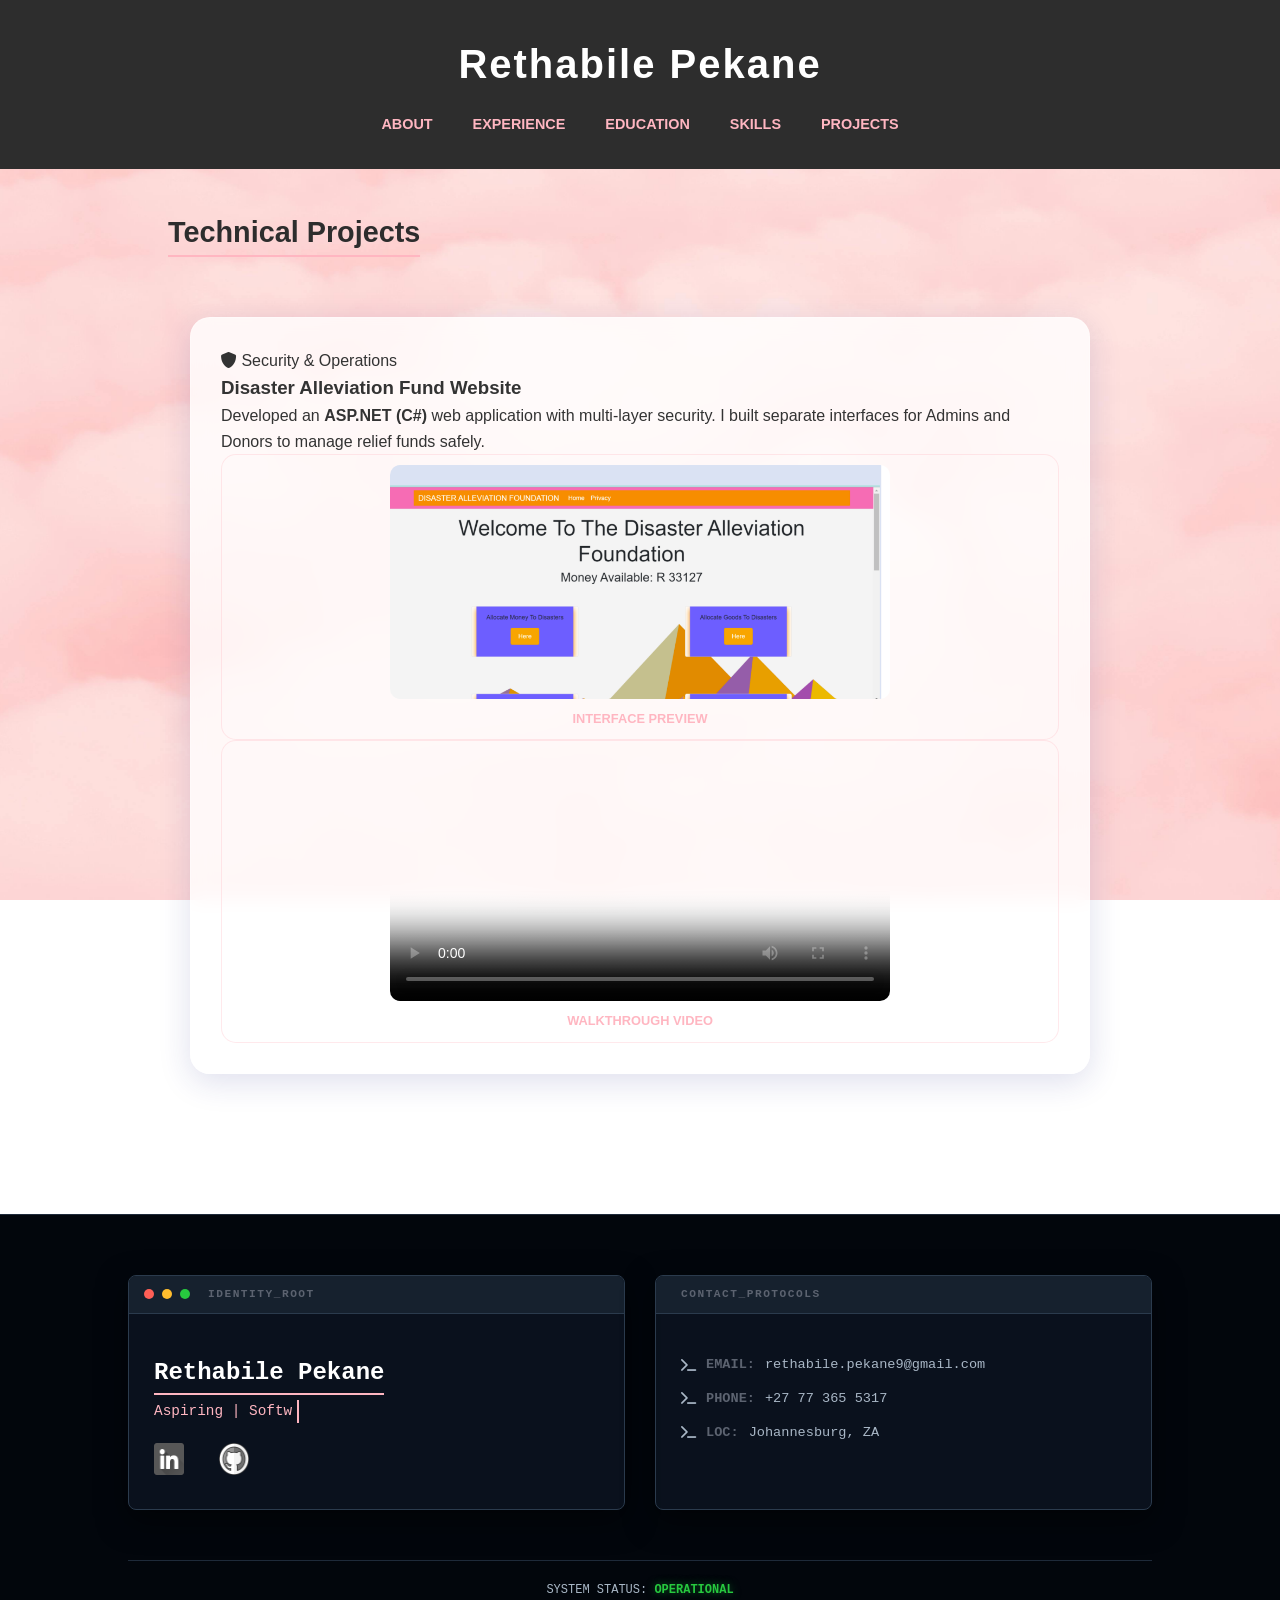
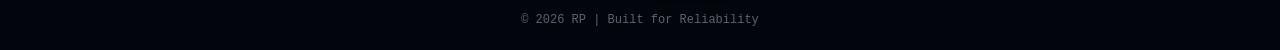
==== Projects.html @ 4905043a "Portfolio Build: Removed large video to allow deploy" ====
<!DOCTYPE html>
<html lang="en">
<head>
    <meta charset="UTF-8">
    <meta name="viewport" content="width=device-width, initial-scale=1.0">
    <title>Projects | Rethabile Pekane</title>
    <link rel="stylesheet" href="https://cdnjs.cloudflare.com/ajax/libs/font-awesome/6.0.0/css/all.min.css">
    <link rel="stylesheet" href="Style.css">
</head>
<body>

    <header>
        <h1>Rethabile Pekane</h1>
        <nav>
            <ul>
                <li><a href="Index.html">About</a></li>
                <li><a href="Experience.html">Experience</a></li>
                <li><a href="Education.html">Education</a></li>
                <li><a href="Skills.html">Skills</a></li>
                <li><a href="Projects.html">Projects</a></li>
            </ul>
        </nav>
    </header>

    <main class="projects-container">
        <h2 class="section-title">Technical Projects</h2>

        <section class="glass-card project-card">
            <div class="project-content">
                <div class="project-text">
                    <span class="category-tag"><i class="fas fa-shield-alt"></i> Security & Operations</span>
                    <h3>Disaster Alleviation Fund Website</h3>
                    <p>Developed an <strong>ASP.NET (C#)</strong> web application with multi-layer security. I built separate interfaces for Admins and Donors to manage relief funds safely.</p>
                    
                    <div class="media-box">
                        <img src="Images/Image3.png" alt="Foundation Website Screenshot" class="project-img">
                        <p class="caption">Interface Preview</p>
                    </div>

                    <div class="media-box">
                        <div class="video-container">
                            <video controls poster="images/video-thumbnail.jpg" class="project-video">
                                <source src="Videos/Video1.mp4" type="video/mp4">
                                Your browser does not support the video tag.
                            </video>
                        </div>
                        <p class="caption">Walkthrough Video</p>
                    </div>
                </div>
            </div>
        </section>
    </main>

    <footer class="advanced-footer">
        <div class="footer-grid">
            
            <div class="footer-node" id="identity-node">
                <div class="terminal-header">
                    <span class="dot red"></span>
                    <span class="dot yellow"></span>
                    <span class="dot green"></span>
                    <span class="node-title">IDENTITY_ROOT</span>
                </div>
                <div class="node-content">
                    <h2>Rethabile Pekane</h2>
                    <p class="typing-text">Software Developer | SRE Enthusiast</p>
                    
                    <div class="footer-socials">
                        <a href="https://www.linkedin.com/in/rethabile-pekane-866218201" target="_blank">
                            <img src="Icons/Icon 2.png" alt="LinkedIn" class="js-hover-icon">
                        </a>
                        
                        <a href="https://github.com/Rethabile0909" target="_blank">
                            <img src="Icons/Icon1.png" alt="GitHub" class="js-hover-icon">
                        </a>
                    </div>
                </div>
            </div>

            <div class="footer-node" id="contact-node">
                <div class="terminal-header">
                    <span class="node-title">CONTACT_PROTOCOLS</span>
                </div>
                <div class="node-content">
                    <ul class="contact-list">
                        <li>
                            <i class="fas fa-terminal"></i> 
                            <span class="label">EMAIL:</span> 
                            <a href="mailto:rethabile.pekane9@gmail.com">rethabile.pekane9@gmail.com</a>
                        </li>
                        <li>
                            <i class="fas fa-terminal"></i> 
                            <span class="label">PHONE:</span> 
                            <a href="tel:+27773655317">+27 77 365 5317</a>
                        </li>
                        <li>
                            <i class="fas fa-terminal"></i> 
                            <span class="label">LOC:</span> 
                            <span id="location-status">Johannesburg, ZA</span>
                        </li>
                    </ul>
                </div>
            </div>

        </div>

        <div class="footer-bottom-bar">
            <div class="status-wrapper">
                <p>SYSTEM STATUS: <span class="status-online">OPERATIONAL</span></p>
                <p class="copyright">&copy; 2026 RP | Built for Reliability</p>
            </div>
        </div>
    </footer>

    <script src="Script.js"></script>
</body>
</html>
---- Style.css ----
/* 1. The Smooth Scroll Logic */
html {
    scroll-behavior: smooth;
}

/* 2. Terminal Footer Styling (Ensure this is in your file) */
.advanced-footer {
    background: #1a1a1a;
    color: #00ff41; /* Classic Terminal Green */
    padding: 40px 20px;
    font-family: 'Courier New', Courier, monospace;
}

.terminal-header {
    border-bottom: 1px solid #333;
    padding-bottom: 10px;
    margin-bottom: 15px;
    display: flex;
    align-items: center;
}

.dot {
    height: 12px;
    width: 12px;
    border-radius: 50%;
    display: inline-block;
    margin-right: 8px;
}

.red { background-color: #ff5f56; }
.yellow { background-color: #ffbd2e; }
.green { background-color: #27c93f; }

.node-title {
    margin-left: 10px;
    font-weight: bold;
    color: #888;
}

.footer-socials img {
    width: 30px;
    margin-right: 15px;
    filter: grayscale(100%);
    transition: 0.3s;
}

.footer-socials img:hover {
    filter: grayscale(0%);
    transform: scale(1.1);
}

/* --- 1. GENERAL RESET --- */
* {
    margin: 0;
    padding: 0;
    box-sizing: border-box;
}

body {
    font-family: 'Segoe UI', Tahoma, Geneva, Verdana, sans-serif;
    line-height: 1.6;
    background-image: url('Images/Image1.jpg'); /* Your pink background */
    background-size: cover;
    background-position: center;
    background-attachment: fixed;
    color: #333;
}

/* --- 2. HEADER & NAVIGATION --- */
header {
    background: #2d2d2d;
    color: #fff;
    padding: 2rem 0;
    text-align: center;
    position: sticky;
    top: 0;
    z-index: 1000;
}

header h1 {
    margin-bottom: 15px;
    font-size: 2.5rem;
    letter-spacing: 2px;
}

nav ul {
    list-style: none;
    display: flex;
    justify-content: center;
    gap: 40px;
}

nav a {
    color: #ffb6c1; /* Pink links */
    text-decoration: none;
    font-weight: bold;
    text-transform: uppercase;
    font-size: 0.9rem;
    transition: 0.3s;
}

nav a:hover {
    color: #fff;
    text-shadow: 0 0 10px #ffb6c1;
}

/* --- 3. GLASS CARD (Used on all pages) --- */
section, .glass-card {
    -webkit-backdrop-filter: blur(10px);
    backdrop-filter: blur(10px);
    max-width: 900px;
    margin: 40px auto;
    padding: 40px;
    background: rgba(255, 255, 255, 0.8); 
    /* Semi-transparent white */
    backdrop-filter: blur(10px);          /* Frosted effect */
    border-radius: 20px;
    border: 1px solid rgba(255, 255, 255, 0.3);
    box-shadow: 0 8px 32px 0 rgba(31, 38, 135, 0.15);
}

h2, .section-title {
    color: #2d2d2d;
    border-bottom: 2px solid #ffb6c1; /* Pink underline from screenshot */
    display: inline-block;
    margin-bottom: 20px;
    font-size: 1.8rem;
}

/* --- 4. EXPERIENCE PAGE DETAILS --- */
.job-box h3 {
    font-size: 1.5rem;
    color: #2d2d2d;
    margin-top: -10px;
    margin-bottom: 5px;
}

.job-meta {
    margin-bottom: 10px;
    color: #666;
    font-weight: 500;
}

.job-details {
    padding-left: 20px;
    margin-top: 15px;
}

.job-details li {
    margin-bottom: 10px;

}
/* New class for your purple dates/company */
.text-purple {
    color: #800080; /* Classic Purple */
    font-weight: 600;
}

/* Adjusts the meta info (dates/college) spacing */
.job-meta {
    margin-bottom: 15px;
    line-height: 1.4;
}

/* --- GITHUB SECTION STYLING --- */

/* This handles the spacing for the entire paragraph */
.github-container {
    margin-top: 30px;
    font-size: 1.1rem;
    color: #444;
}

/* This handles the look of the actual clickable link */
.github-link {
    color: #ffb6c1; /* Your signature pink */
    text-decoration: underline;
    font-weight: bold;
    transition: 0.3s;
}

.github-link:hover {
    color: #800080; /* Changes to your purple on hover */
    text-shadow: 0 0 5px rgba(255, 182, 193, 0.5);
}
/* --- 5. JAVASCRIPT REVEAL ANIMATIONS --- */
.reveal-hidden {
    opacity: 0;
    transform: translateY(20px);
    transition: all 0.7s ease-out;
}

.reveal-visible {
    opacity: 1;
    transform: translateY(0);
}
/* --- ANIMATION STATES --- */

/* Initial state: Invisible and pushed down 20px */
.reveal-hidden {
    opacity: 0;
    transform: translateY(20px);
    transition: all 0.8s ease-out; /* This creates the smooth 0.8 second glide */
}

/* Final state: Fully visible and in its correct position */
.reveal-visible {
    opacity: 1;
    transform: translateY(0);
}
/* --- EDUCATION PAGE "POP" STYLES --- */

.subtitle {
    display: block;
    margin-bottom: 40px;
    color: #666;
    font-style: italic;
}

/* The Timeline Vertical Line */
.timeline {
    position: relative;
    padding-left: 30px;
    border-left: 2px solid #ffb6c1; /* The pink line */
    margin-left: 10px;
}

.timeline-item {
    position: relative;
    margin-bottom: 40px;
}

/* The Glowing Dots on the line */
.timeline-dot {
    position: absolute;
    left: -41px;
    top: 5px;
    width: 20px;
    height: 20px;
    background: #1a1a2e;
    border: 3px solid #ffb6c1;
    border-radius: 50%;
    box-shadow: 0 0 10px rgba(255, 182, 193, 0.8);
}

/* Skill Tags (The "Badges") */
.edu-tags {
    margin-top: 15px;
    display: flex;
    flex-wrap: wrap;
    gap: 8px;
}

.edu-tags span {
    background: rgba(128, 0, 128, 0.1); /* Light purple tint */
    color: #800080; /* Your purple */
    padding: 4px 12px;
    border-radius: 15px;
    font-size: 0.8rem;
    font-weight: bold;
    border: 1px solid rgba(128, 0, 128, 0.2);
    transition: 0.3s;
}

.edu-tags span:hover {
    background: #ffb6c1;
    color: #1a1a2e;
    transform: scale(1.1);
}
/* --- SKILLS PAGE GRID STYLES --- */

.skills-container {
    padding: 60px 10%;
    max-width: 1100px;
    margin: 0 auto;
}

.skills-grid {
    display: grid;
    grid-template-columns: repeat(auto-fit, minmax(300px, 1fr));
    gap: 25px;
    margin-top: 30px;
}

/* Individual Skill Card Adjustments */
.skill-category {
    text-align: center;
    transition: transform 0.3s ease;
}

.skill-category:hover {
    transform: translateY(-10px); /* Lifts the whole card on hover */
}

.category-icon {
    font-size: 2.5rem;
    margin-bottom: 15px;
}

/* The Skill Badges (Pills) */
.badge-container {
    display: flex;
    flex-wrap: wrap;
    justify-content: center;
    gap: 10px;
    margin-top: 20px;
}

.skill-badge {
    background: #1a1a2e; /* Dark navy */
    color: #ffb6c1;      /* Your signature pink */
    padding: 8px 16px;
    border-radius: 25px;
    font-size: 0.85rem;
    font-weight: 600;
    border: 1px solid #ffb6c1;
    transition: 0.4s;
}

.skill-badge:hover {
    background: #ffb6c1;
    color: #1a1a2e;
    cursor: default;
}
/* --- PROJECTS PAGE LAYOUT --- */

.projects-container {
    padding: 40px 10%;
    max-width: 1200px;
    margin: 0 auto; /* Centers the whole page content */
}

/* The card holding your project info */
.project-card {
    margin-bottom: 50px;
    padding: 30px;
}

/* Flexbox puts text on one side and media on the other */
.project-content {
    display: flex;
    gap: 40px;
    align-items: flex-start; /* Aligns items to the top */
    flex-wrap: wrap; /* Stacks them on mobile phones */
}

.project-text {
    flex: 1; /* Takes up half the space */
    min-width: 300px;
}

/* --- THE MEDIA FIX (Video and Image) --- */

.project-media {
    flex: 1; /* Takes up the other half */
    min-width: 300px;
    display: flex;
    flex-direction: column; /* Puts image on top of video */
    gap: 20px;
}

.media-box {
    background: rgba(255, 255, 255, 0.05); /* Slight glass look */
    border-radius: 15px;
    padding: 10px;
    border: 1px solid rgba(255, 182, 193, 0.3); /* Pink border */
    text-align: center;
}

/* This rule stops the video and image from filling the whole screen */
.project-img, 
.project-video {
    width: 100%;       /* Fills the media-box only */
    max-width: 500px;  /* Never gets bigger than this */
    height: auto;      /* Keeps the original shape */
    border-radius: 10px;
    display: block;
    margin: 0 auto;    /* Centers it inside the box */
}

/* Small text under the media */
.caption {
    font-size: 0.8rem;
    color: #ffb6c1;
    margin-top: 10px;
    font-weight: bold;
    text-transform: uppercase;
}

/* --- THE CYBER-TERMINAL FOOTER --- */
.advanced-footer {
    background: #02060c; /* Deep Space Black */
    padding: 60px 10% 20px;
    color: #a9b7c6; /* Classic IDE Text Color */
    font-family: 'Consolas', 'Monaco', 'Courier New', monospace; 
    border-top: 1px solid #1e2a3a;
    margin-top: 50px;
}

.footer-grid {
    display: flex;
    justify-content: space-between;
    gap: 30px;
    flex-wrap: wrap; /* Ensures it stacks on mobile phones */
}

/* The "Window" Containers */
.footer-node {
    background: rgba(16, 26, 40, 0.6);
    border: 1px solid #2b3b4d;
    border-radius: 8px;
    flex: 1;
    min-width: 320px;
    box-shadow: 0 10px 30px rgba(0, 0, 0, 0.5);
    overflow: hidden;
}

/* The Mac-style Terminal Header */
.terminal-header {
    background: #16212e;
    padding: 10px 15px;
    display: flex;
    align-items: center;
    border-bottom: 1px solid #2b3b4d;
}

.dot { height: 10px; width: 10px; border-radius: 50%; margin-right: 8px; }
.red { background: #ff5f56; }
.yellow { background: #ffbd2e; }
.green { background: #27c93f; }

.node-title {
    font-size: 0.7rem;
    color: #5c6370;
    text-transform: uppercase;
    letter-spacing: 1.5px;
    font-weight: bold;
}

.node-content { padding: 25px; }

.node-content h2 {
    color: #ffffff;
    margin-bottom: 5px;
    font-size: 1.5rem;
}

.typing-text {
    color: #ffb6c1; /* Your signature pink */
    font-size: 0.9rem;
    margin-bottom: 20px;
    border-right: 2px solid #ffb6c1;
    width: fit-content;
    padding-right: 5px;
}

/* Styling your Downloaded Icons */
.footer-socials {
    display: flex;
    gap: 20px;
    margin-top: 15px;
}

.js-hover-icon {
    width: 32px;
    height: 32px;
    filter: brightness(0) invert(1); /* Makes icons white to match the theme */
    transition: all 0.3s cubic-bezier(0.175, 0.885, 0.32, 1.275);
}

.js-hover-icon:hover {
    transform: scale(1.2) rotate(10deg);
    filter: brightness(1) invert(0); /* Returns to original color on hover */
}

/* Contact List Styling */
.contact-list {
    list-style: none;
    padding: 0;
}

.contact-list li {
    margin-bottom: 12px;
    font-size: 0.85rem;
    display: flex;
    align-items: center;
    gap: 10px;
}

.label { color: #5c6370; font-weight: bold; }

.contact-list a {
    color: #a9b7c6;
    text-decoration: none;
    transition: 0.3s;
}

.contact-list a:hover {
    color: #ffffff;
    text-decoration: underline;
}

/* The Bottom Status Bar */
.footer-bottom-bar {
    text-align: center;
    margin-top: 50px;
    padding-top: 20px;
    border-top: 1px solid #1e2a3a;
    font-size: 0.75rem;
}

.status-online {
    color: #27c93f; /* Success Green */
    font-weight: bold;
    text-shadow: 0 0 8px rgba(39, 201, 63, 0.5);
}

.copyright {
    color: #5c6370;
    margin-top: 10px;
}
/* This forces the 3 categories to sit in a row */
.skills-grid {
    display: flex;
    flex-wrap: wrap; /* This ensures they look good on mobile too */
    justify-content: center;
    gap: 20px;
    padding: 20px;
}

/* This styles the individual cards */
.skill-category {
    flex: 1; /* This makes them grow to fill space equally */
    min-width: 300px; /* This prevents them from getting too skinny */
    max-width: 400px;
    text-align: center;
}

/* This handles the badges (Java, Kotlin, etc.) within the cards */
.badge-container {
    display: flex;
    flex-wrap: wrap;
    justify-content: center;
    gap: 8px;
    margin-top: 10px;
}

.skill-badge {
    background: rgba(255, 255, 255, 0.1);
    border: 1px solid rgba(255, 182, 193, 0.3); /* Your pink theme accent */
    padding: 5px 12px;
    border-radius: 15px;
    font-size: 0.85rem;
}
/* About Section Layout */
.about-content {
    display: flex;
    align-items: center;
    gap: 40px;
    flex-wrap: wrap; /* Stack on mobile */
    justify-content: center;
}

.about-text {
    flex: 2;
    min-width: 300px;
}

/* Profile Picture Styling */
.profile-container {
    flex: 1;
    display: flex;
    justify-content: center;
    min-width: 250px;
}

.profile-pic {
    width: 220px;
    height: 220px;
    border-radius: 50%; /* Circular */
    object-fit: cover;
    border: 3px solid rgba(255, 182, 193, 0.5); /* Soft Pink Border */
    box-shadow: 0 0 20px rgba(255, 182, 193, 0.2);
    transition: transform 0.4s ease, box-shadow 0.4s ease;
}

/* The "Cool" Hover Effect */
.profile-pic:hover {
    transform: scale(1.05) rotate(2deg);
    box-shadow: 0 0 30px rgba(255, 182, 193, 0.6);
    border-color: #ffb6c1;
}
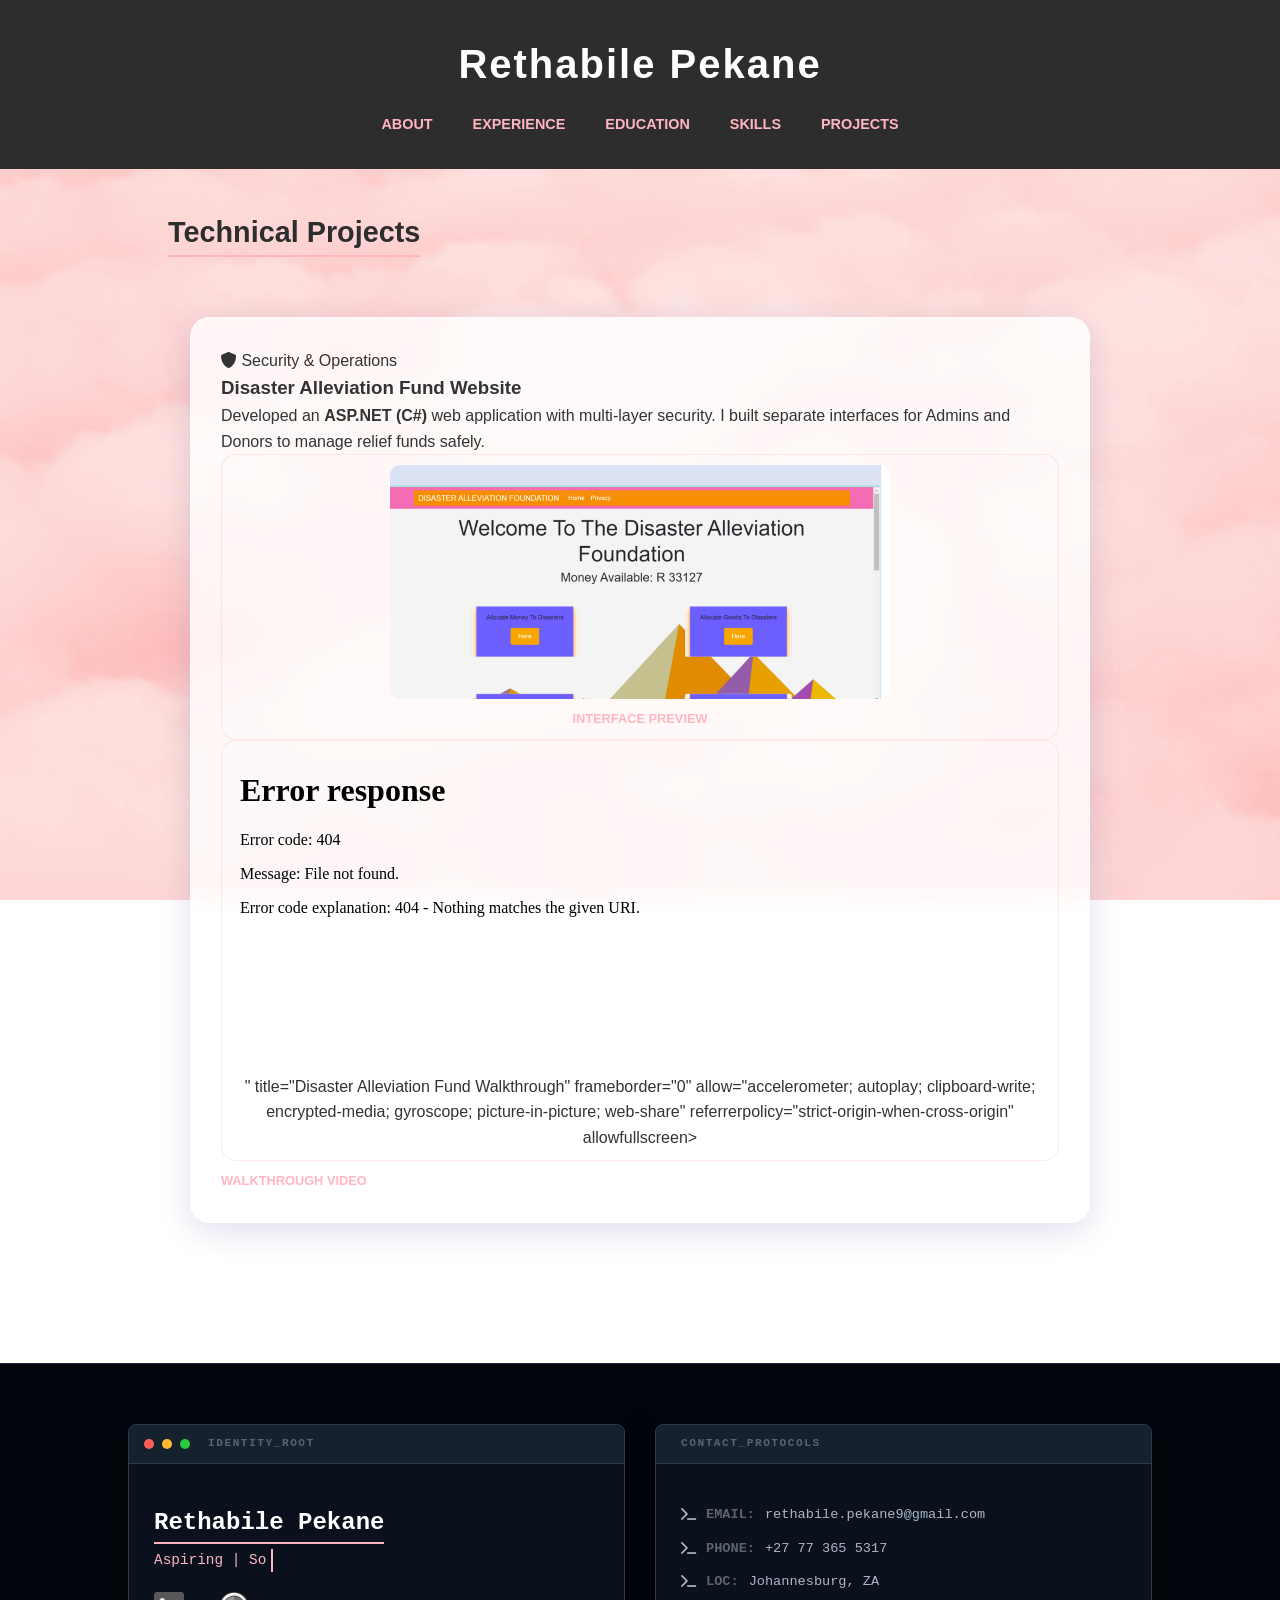
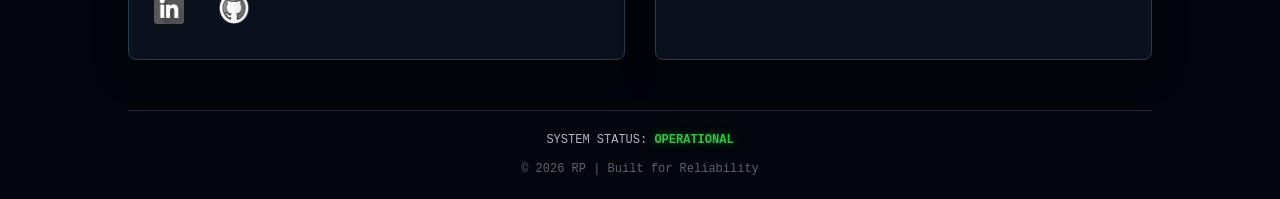
==== commit 4ecde682: "Final: Replaced local video with YouTube embed" ====
--- a/Projects.html
+++ b/Projects.html
@@ -38,11 +38,18 @@
                     </div>
 
                     <div class="media-box">
-                        <div class="video-container">
-                            <video controls poster="images/video-thumbnail.jpg" class="project-video">
-                                <source src="Videos/Video1.mp4" type="video/mp4">
-                                Your browser does not support the video tag.
-                            </video>
+                       <div class="video-container">
+    <iframe 
+        width="100%" 
+        height="315" 
+        src="<iframe width="560" height="315" src="https://www.youtube.com/embed/hAUiEYOu8QE?si=L8SdQbYagGwHFZRw" title="YouTube video player" frameborder="0" allow="accelerometer; autoplay; clipboard-write; encrypted-media; gyroscope; picture-in-picture; web-share" referrerpolicy="strict-origin-when-cross-origin" allowfullscreen></iframe>" 
+        title="Disaster Alleviation Fund Walkthrough" 
+        frameborder="0" 
+        allow="accelerometer; autoplay; clipboard-write; encrypted-media; gyroscope; picture-in-picture; web-share" 
+        referrerpolicy="strict-origin-when-cross-origin" 
+        allowfullscreen>
+    </iframe>
+</div>
                         </div>
                         <p class="caption">Walkthrough Video</p>
                     </div>
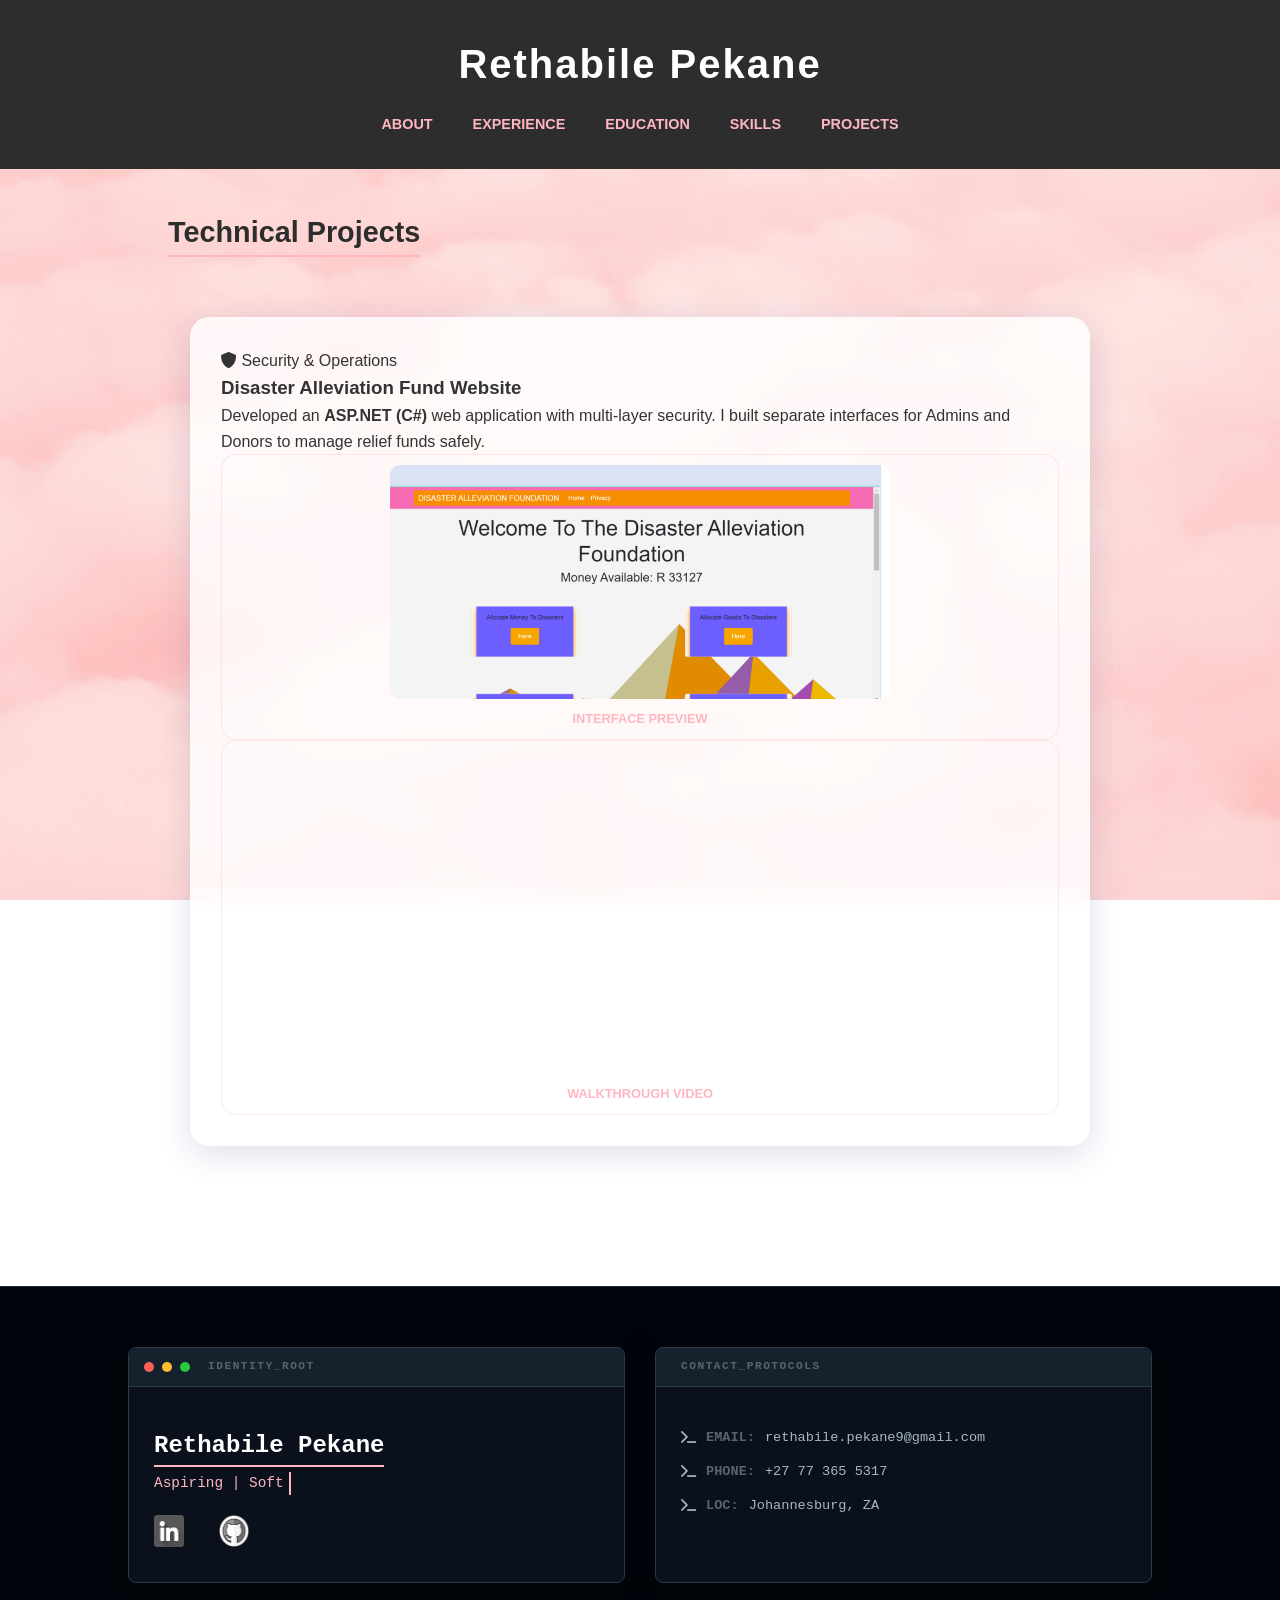
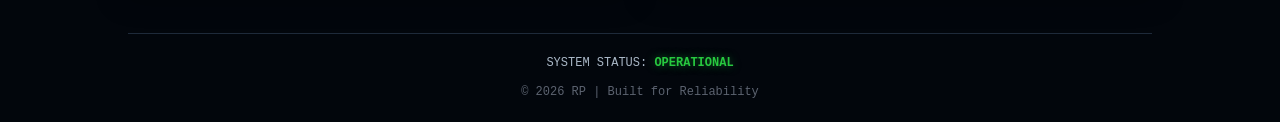
==== commit 4822f7dc: "Fix: Final clean YouTube embed for Disaster Alleviation project" ====
--- a/Projects.html
+++ b/Projects.html
@@ -38,18 +38,8 @@
                     </div>
 
                     <div class="media-box">
-                       <div class="video-container">
-    <iframe 
-        width="100%" 
-        height="315" 
-        src="<iframe width="560" height="315" src="https://www.youtube.com/embed/hAUiEYOu8QE?si=L8SdQbYagGwHFZRw" title="YouTube video player" frameborder="0" allow="accelerometer; autoplay; clipboard-write; encrypted-media; gyroscope; picture-in-picture; web-share" referrerpolicy="strict-origin-when-cross-origin" allowfullscreen></iframe>" 
-        title="Disaster Alleviation Fund Walkthrough" 
-        frameborder="0" 
-        allow="accelerometer; autoplay; clipboard-write; encrypted-media; gyroscope; picture-in-picture; web-share" 
-        referrerpolicy="strict-origin-when-cross-origin" 
-        allowfullscreen>
-    </iframe>
-</div>
+                        <div class="video-container">
+                            <iframe width="100%" height="315" src="https://www.youtube.com/embed/hAUiEYOu8QE?si=L8SdQbYagGwHFZRw" title="YouTube video player" frameborder="0" allow="accelerometer; autoplay; clipboard-write; encrypted-media; gyroscope; picture-in-picture; web-share" referrerpolicy="strict-origin-when-cross-origin" allowfullscreen></iframe>
                         </div>
                         <p class="caption">Walkthrough Video</p>
                     </div>
@@ -60,7 +50,6 @@
 
     <footer class="advanced-footer">
         <div class="footer-grid">
-            
             <div class="footer-node" id="identity-node">
                 <div class="terminal-header">
                     <span class="dot red"></span>
@@ -71,12 +60,10 @@
                 <div class="node-content">
                     <h2>Rethabile Pekane</h2>
                     <p class="typing-text">Software Developer | SRE Enthusiast</p>
-                    
                     <div class="footer-socials">
                         <a href="https://www.linkedin.com/in/rethabile-pekane-866218201" target="_blank">
                             <img src="Icons/Icon 2.png" alt="LinkedIn" class="js-hover-icon">
                         </a>
-                        
                         <a href="https://github.com/Rethabile0909" target="_blank">
                             <img src="Icons/Icon1.png" alt="GitHub" class="js-hover-icon">
                         </a>
@@ -90,25 +77,12 @@
                 </div>
                 <div class="node-content">
                     <ul class="contact-list">
-                        <li>
-                            <i class="fas fa-terminal"></i> 
-                            <span class="label">EMAIL:</span> 
-                            <a href="mailto:rethabile.pekane9@gmail.com">rethabile.pekane9@gmail.com</a>
-                        </li>
-                        <li>
-                            <i class="fas fa-terminal"></i> 
-                            <span class="label">PHONE:</span> 
-                            <a href="tel:+27773655317">+27 77 365 5317</a>
-                        </li>
-                        <li>
-                            <i class="fas fa-terminal"></i> 
-                            <span class="label">LOC:</span> 
-                            <span id="location-status">Johannesburg, ZA</span>
-                        </li>
+                        <li><i class="fas fa-terminal"></i> <span class="label">EMAIL:</span> <a href="mailto:rethabile.pekane9@gmail.com">rethabile.pekane9@gmail.com</a></li>
+                        <li><i class="fas fa-terminal"></i> <span class="label">PHONE:</span> <a href="tel:+27773655317">+27 77 365 5317</a></li>
+                        <li><i class="fas fa-terminal"></i> <span class="label">LOC:</span> <span id="location-status">Johannesburg, ZA</span></li>
                     </ul>
                 </div>
             </div>
-
         </div>
 
         <div class="footer-bottom-bar">
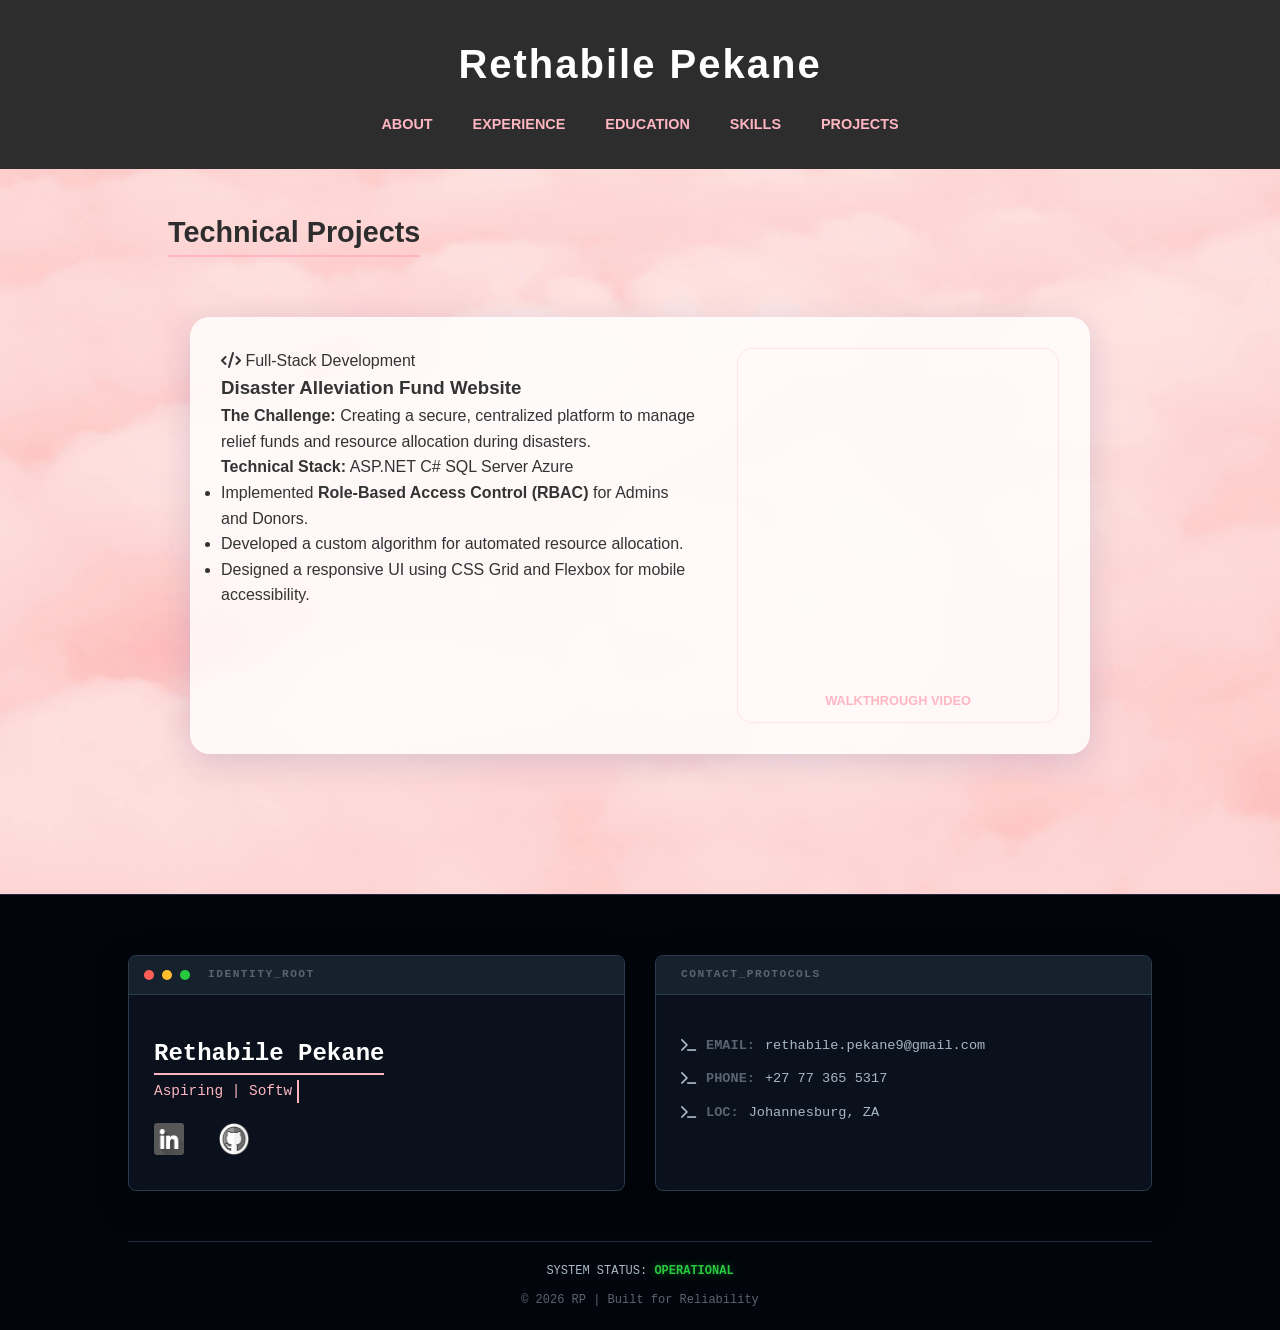
==== commit e2c431f8: "Enhance: Added detailed project description" ====
--- a/Projects.html
+++ b/Projects.html
@@ -27,16 +27,25 @@
 
         <section class="glass-card project-card">
             <div class="project-content">
-                <div class="project-text">
-                    <span class="category-tag"><i class="fas fa-shield-alt"></i> Security & Operations</span>
-                    <h3>Disaster Alleviation Fund Website</h3>
-                    <p>Developed an <strong>ASP.NET (C#)</strong> web application with multi-layer security. I built separate interfaces for Admins and Donors to manage relief funds safely.</p>
-                    
-                    <div class="media-box">
-                        <img src="Images/Image3.png" alt="Foundation Website Screenshot" class="project-img">
-                        <p class="caption">Interface Preview</p>
-                    </div>
+               <div class="project-text">
+    <span class="category-tag"><i class="fas fa-code"></i> Full-Stack Development</span>
+    <h3>Disaster Alleviation Fund Website</h3>
+    
+    <p><strong>The Challenge:</strong> Creating a secure, centralized platform to manage relief funds and resource allocation during disasters.</p>
+    
+    <p><strong>Technical Stack:</strong> 
+        <span class="badge">ASP.NET</span> 
+        <span class="badge">C#</span> 
+        <span class="badge">SQL Server</span> 
+        <span class="badge">Azure</span>
+    </p>
 
+    <ul>
+        <li>Implemented <strong>Role-Based Access Control (RBAC)</strong> for Admins and Donors.</li>
+        <li>Developed a custom algorithm for automated resource allocation.</li>
+        <li>Designed a responsive UI using CSS Grid and Flexbox for mobile accessibility.</li>
+    </ul>
+</div>
                     <div class="media-box">
                         <div class="video-container">
                             <iframe width="100%" height="315" src="https://www.youtube.com/embed/hAUiEYOu8QE?si=L8SdQbYagGwHFZRw" title="YouTube video player" frameborder="0" allow="accelerometer; autoplay; clipboard-write; encrypted-media; gyroscope; picture-in-picture; web-share" referrerpolicy="strict-origin-when-cross-origin" allowfullscreen></iframe>
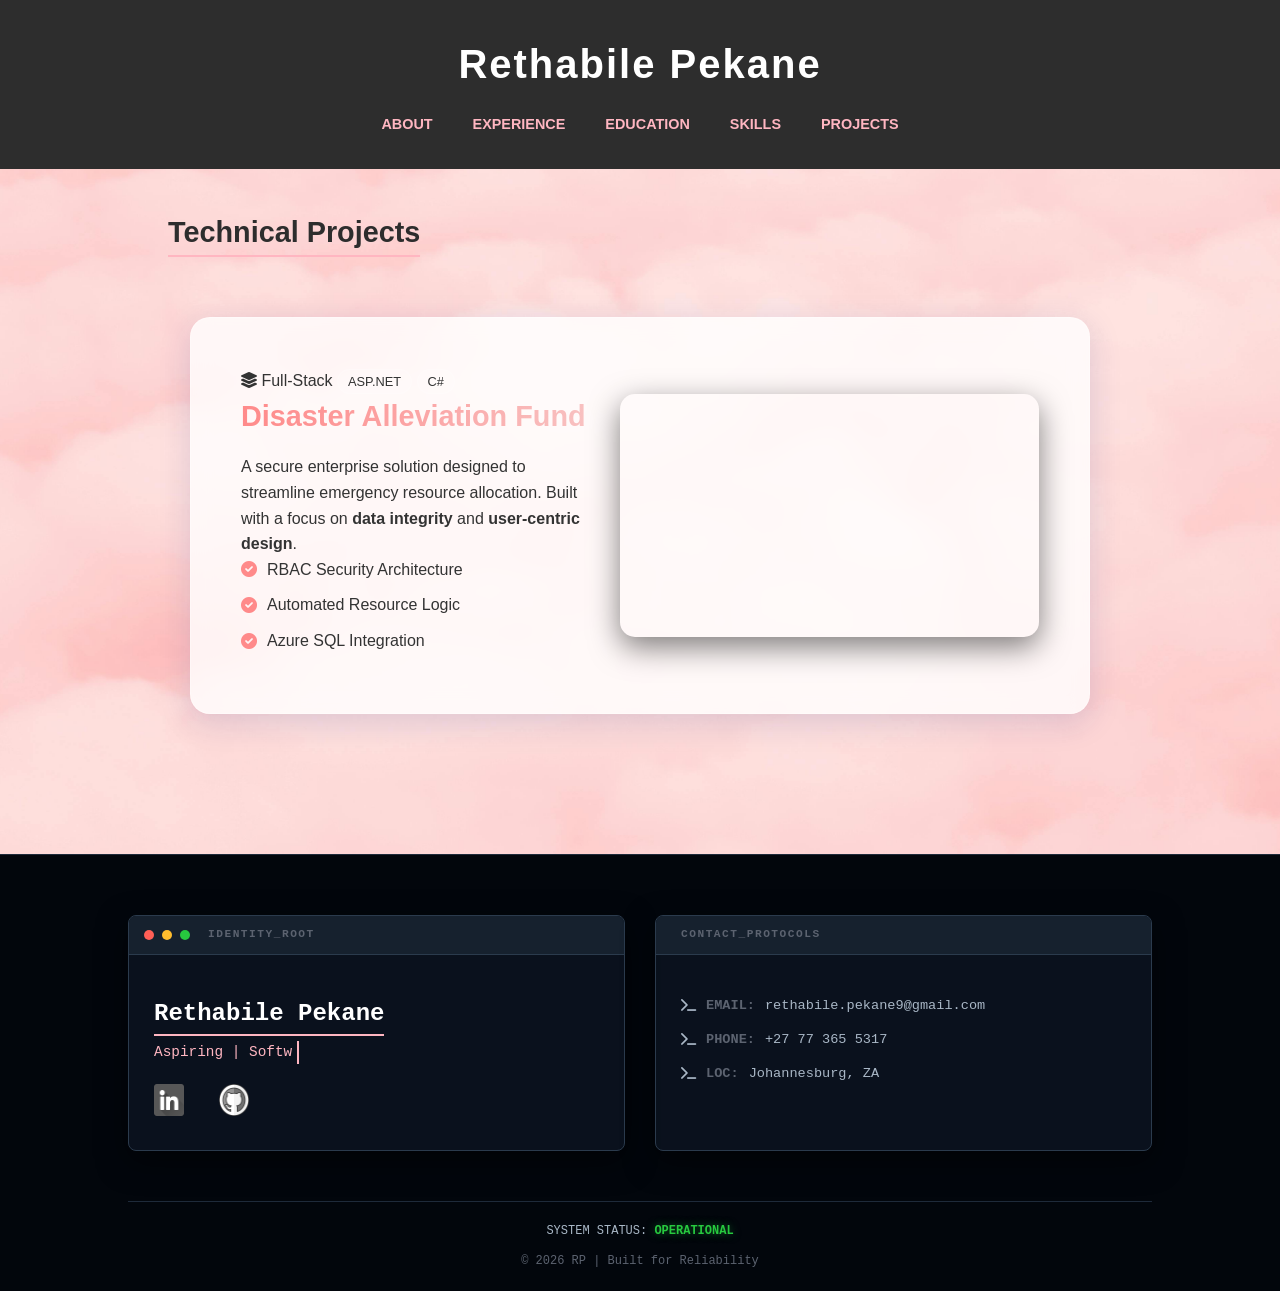
==== commit 30126f6a: "UI: Finalized project grid and interactivity" ====
--- a/Projects.html
+++ b/Projects.html
@@ -24,37 +24,36 @@
 
     <main class="projects-container">
         <h2 class="section-title">Technical Projects</h2>
+         <section class="glass-card project-card">
+    <div class="project-grid">
+        <div class="project-info">
+            <div class="tag-row">
+                <span class="category-tag"><i class="fas fa-layer-group"></i> Full-Stack</span>
+                <span class="tech-badge">ASP.NET</span>
+                <span class="tech-badge">C#</span>
+            </div>
+            
+            <h3>Disaster Alleviation Fund</h3>
+            <p class="project-description">
+                A secure enterprise solution designed to streamline emergency resource allocation. 
+                Built with a focus on <strong>data integrity</strong> and <strong>user-centric design</strong>.
+            </p>
 
-        <section class="glass-card project-card">
-            <div class="project-content">
-               <div class="project-text">
-    <span class="category-tag"><i class="fas fa-code"></i> Full-Stack Development</span>
-    <h3>Disaster Alleviation Fund Website</h3>
-    
-    <p><strong>The Challenge:</strong> Creating a secure, centralized platform to manage relief funds and resource allocation during disasters.</p>
-    
-    <p><strong>Technical Stack:</strong> 
-        <span class="badge">ASP.NET</span> 
-        <span class="badge">C#</span> 
-        <span class="badge">SQL Server</span> 
-        <span class="badge">Azure</span>
-    </p>
+            <ul class="feature-list">
+                <li><i class="fas fa-check-circle"></i> RBAC Security Architecture</li>
+                <li><i class="fas fa-check-circle"></i> Automated Resource Logic</li>
+                <li><i class="fas fa-check-circle"></i> Azure SQL Integration</li>
+            </ul>
+        </div>
 
-    <ul>
-        <li>Implemented <strong>Role-Based Access Control (RBAC)</strong> for Admins and Donors.</li>
-        <li>Developed a custom algorithm for automated resource allocation.</li>
-        <li>Designed a responsive UI using CSS Grid and Flexbox for mobile accessibility.</li>
-    </ul>
-</div>
-                    <div class="media-box">
-                        <div class="video-container">
-                            <iframe width="100%" height="315" src="https://www.youtube.com/embed/hAUiEYOu8QE?si=L8SdQbYagGwHFZRw" title="YouTube video player" frameborder="0" allow="accelerometer; autoplay; clipboard-write; encrypted-media; gyroscope; picture-in-picture; web-share" referrerpolicy="strict-origin-when-cross-origin" allowfullscreen></iframe>
-                        </div>
-                        <p class="caption">Walkthrough Video</p>
-                    </div>
-                </div>
+        <div class="project-visual">
+            <div class="video-frame">
+                <iframe src="https://www.youtube.com/embed/hAUiEYOu8QE?si=L8SdQbYagGwHFZRw" title="YouTube video player" frameborder="0" allowfullscreen></iframe>
             </div>
-        </section>
+        </div>
+    </div>
+</section>
+        
     </main>
 
     <footer class="advanced-footer">
--- a/Style.css
+++ b/Style.css
@@ -589,4 +589,76 @@
     transform: scale(1.05) rotate(2deg);
     box-shadow: 0 0 30px rgba(255, 182, 193, 0.6);
     border-color: #ffb6c1;
+}
+
+/* Layout Grid */
+.project-grid {
+    display: flex;
+    flex-wrap: wrap;
+    gap: 30px;
+    align-items: center;
+    padding: 20px;
+}
+
+.project-info { flex: 1; min-width: 300px; }
+.project-visual { flex: 1.2; min-width: 300px; }
+
+/* Modern Typography */
+.project-info h3 {
+    font-size: 1.8rem;
+    margin-bottom: 15px;
+    background: linear-gradient(90deg, #ff8a8a, #f8c1c1);
+    -webkit-background-clip: text;
+    -webkit-text-fill-color: transparent;
+}
+
+.tech-badge {
+    background: rgba(255, 255, 255, 0.1);
+    padding: 4px 10px;
+    border-radius: 20px;
+    font-size: 0.8rem;
+    border: 1px solid rgba(255, 255, 255, 0.2);
+}
+
+/* Video Styling */
+.video-frame {
+    border-radius: 15px;
+    overflow: hidden;
+    box-shadow: 0 10px 30px rgba(0,0,0,0.5);
+    transition: transform 0.3s ease;
+}
+
+.video-frame:hover {
+    transform: scale(1.02);
+}
+
+.video-frame iframe {
+    width: 100%;
+    aspect-ratio: 16 / 9;
+}
+
+/* Feature List Icons */
+.feature-list { list-style: none; padding: 0; }
+.feature-list li {
+    margin-bottom: 10px;
+    display: flex;
+    align-items: center;
+    gap: 10px;
+    transition: color 0.3s;
+}
+
+.feature-list li i { color: #ff8a8a; }
+
+.feature-list li:hover { color: #f8c1c1; }
+
+@media (max-width: 768px) {
+    .project-grid {
+        flex-direction: column; /* Stacks text above video */
+        gap: 20px;
+        padding: 10px;
+    }
+    
+    .project-info, .project-visual {
+        min-width: 100%; /* Uses full width on small screens */
+    }
 }
